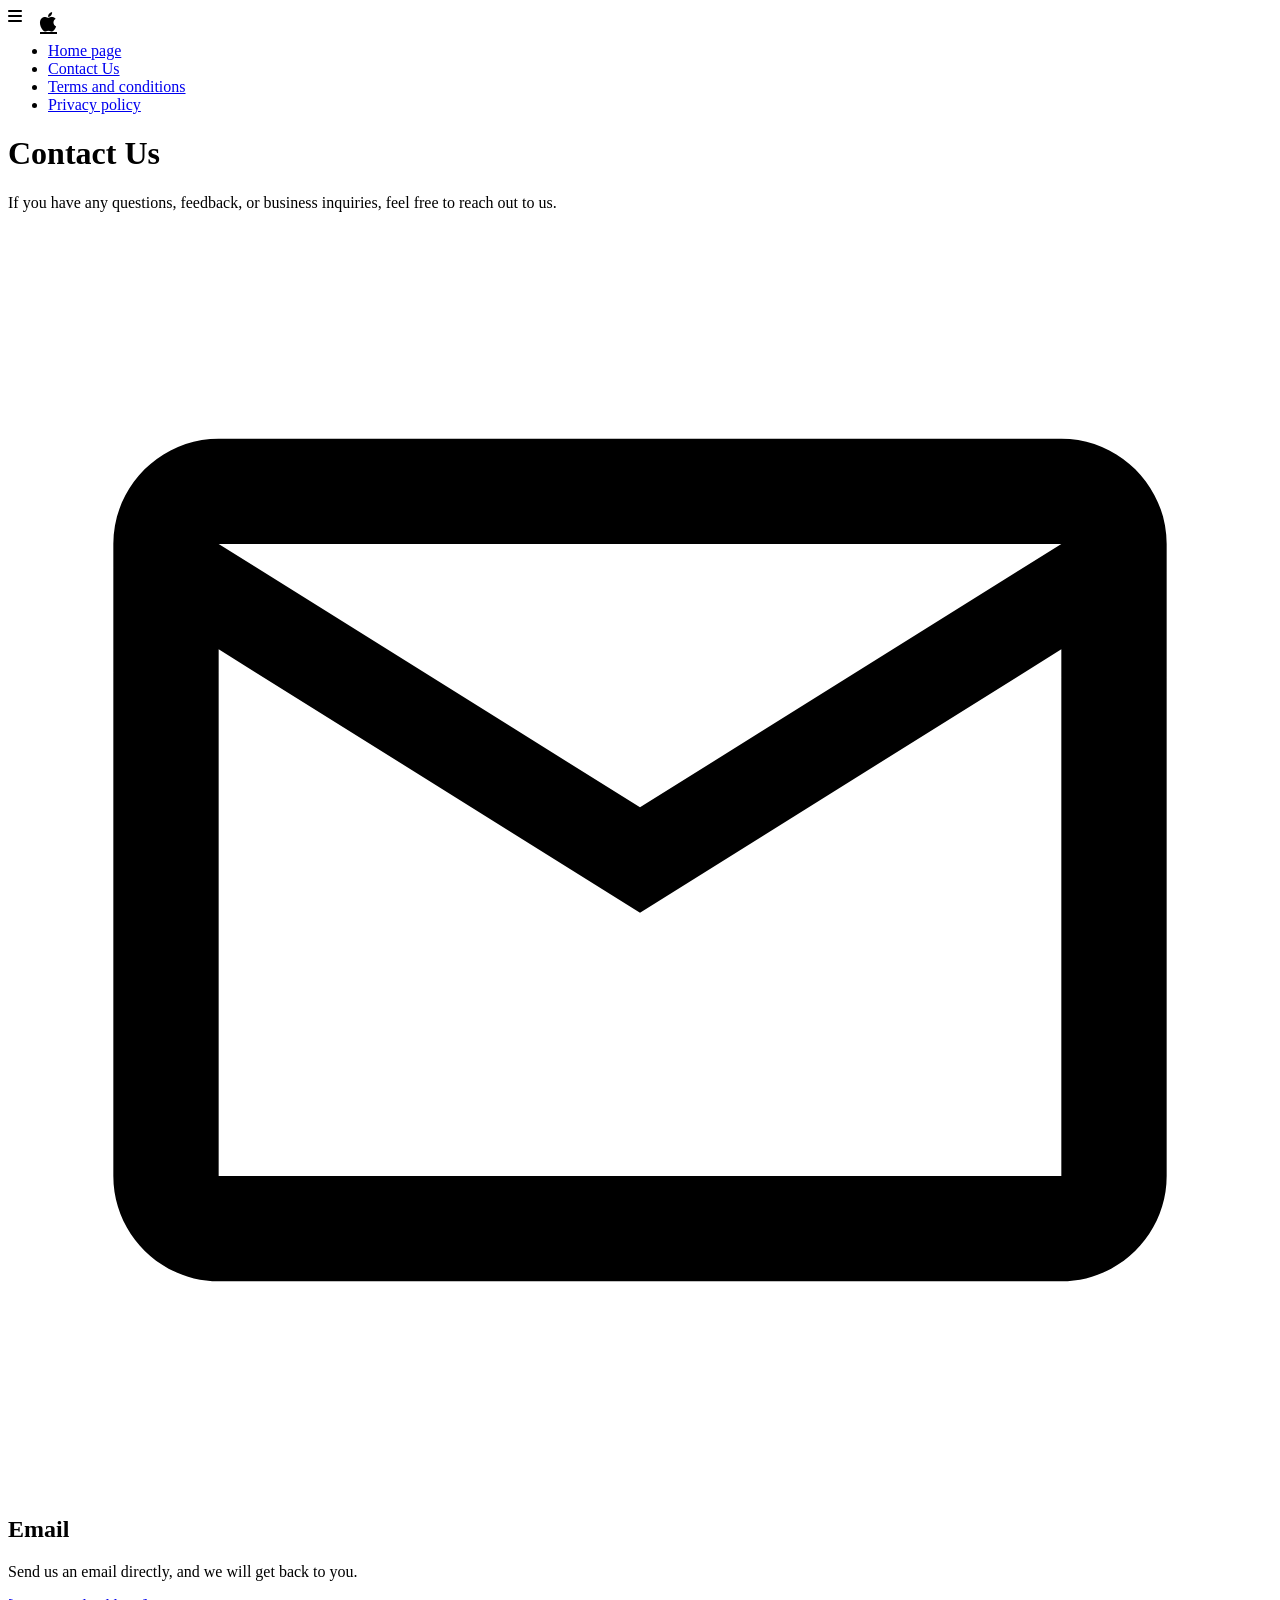
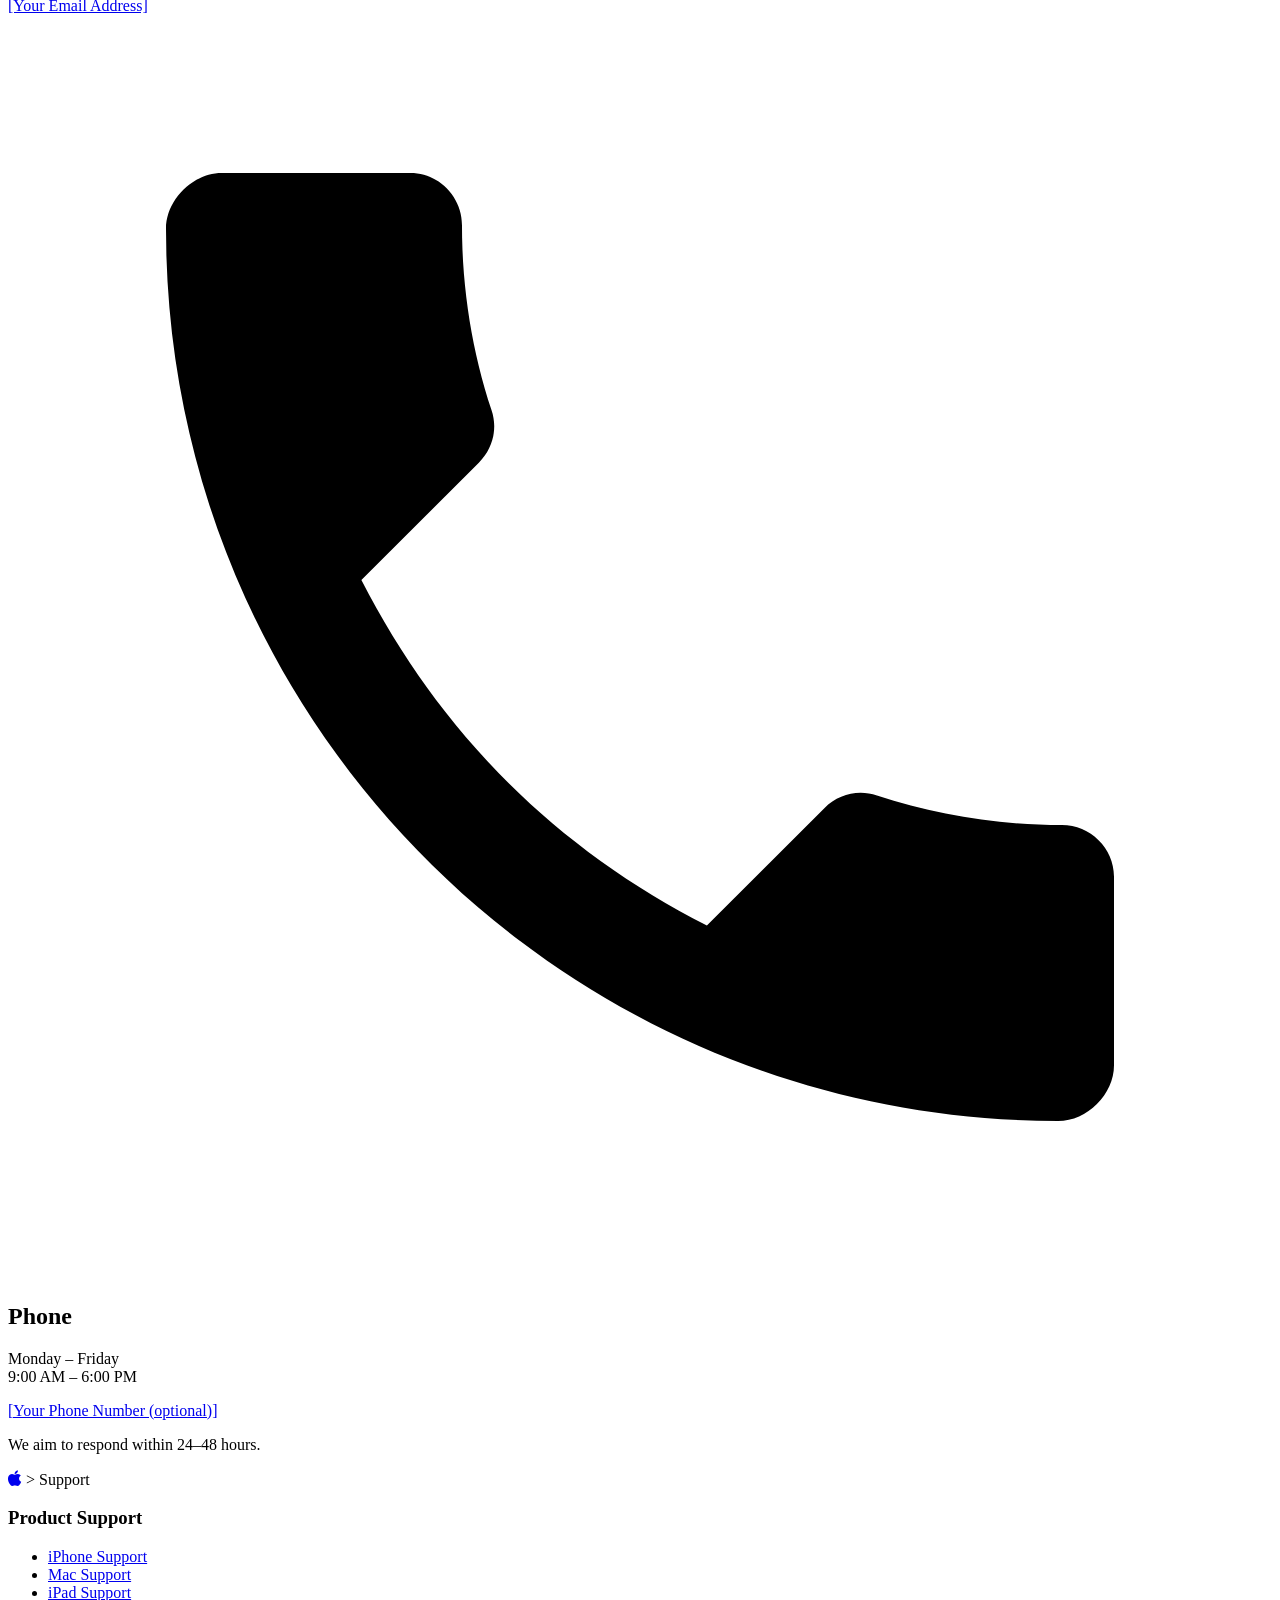
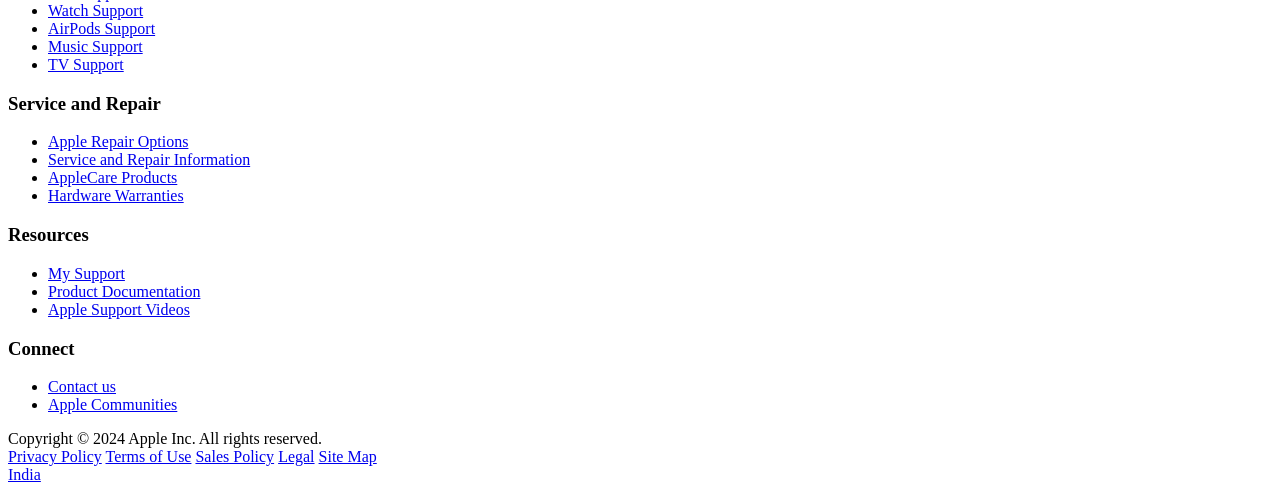
==== contact.html @ 1fc06aa4 "Initialize Apple website at root level" ====
<!DOCTYPE html>
<html lang="en">

<head>
    <meta charset="UTF-8">
    <meta name="viewport" content="width=device-width, initial-scale=1.0">
    <title>Contact Us</title>
    <link rel="stylesheet" href="https://cdnjs.cloudflare.com/ajax/libs/font-awesome/6.5.1/css/all.min.css"
        integrity="sha512-DTOQO9RWCH3ppGqcWaEA1BIZOC6xxalwEsw9c2QQeAIftl+Vegovlnee1c9QX4TctnWMn13TZye+giMm8e2LwA=="
        crossorigin="anonymous" referrerpolicy="no-referrer" />
    <link rel="stylesheet" href="assets/css/styles.css">
    <link rel="stylesheet" href="assets/css/contact.css">
</head>

<body>

  <!-- Global Navigation -->
  <nav class="global-nav">
    <a href="index.html" class="nav-icon"
      style="position: absolute; left: 40px; top: 0; height: 44px; display: flex; align-items: center; color: var(--global-nav-text); z-index: 10000;">
      <i class="fa-brands fa-apple" style="font-size: 22px;"></i>
    </a>
    <div class="nav-content">
      <div class="mobile-menu-toggle" id="mobileMenuToggle">
        <i class="fa-solid fa-bars"></i>
      </div>
      <ul class="nav-list" id="navList">
        <li><a href="index.html">Home page</a></li>
        <li><a href="contact.html" class="active">Contact Us</a></li>
        <li><a href="TandC.html">Terms and conditions</a></li>
        <li><a href="privacy.html">Privacy policy</a></li>
      </ul>
    </div>
  </nav>

    <div class="container">
        <div class="header">
            <h1>Contact Us</h1>
            <p>If you have any questions, feedback, or business inquiries, feel free to reach out to us.</p>
        </div>

        <div class="contact-grid">
            <div class="contact-card">
                <div class="icon-wrapper">
                    <svg viewBox="0 0 24 24" xmlns="http://www.w3.org/2000/svg">
                        <path
                            d="M22 6C22 4.9 21.1 4 20 4H4C2.9 4 2 4.9 2 6V18C2 19.1 2.9 20 4 20H20C21.1 20 22 19.1 22 18V6ZM20 6L12 11L4 6H20ZM20 18H4V8L12 13L20 8V18Z" />
                    </svg>
                </div>
                <h2>Email</h2>
                <p>Send us an email directly, and we will get back to you.</p>
                <a href="mailto:your.email@example.com">[Your Email Address]</a>
            </div>

            <div class="contact-card">
                <div class="icon-wrapper">
                    <svg viewBox="0 0 24 24" xmlns="http://www.w3.org/2000/svg">
                        <path
                            d="M20.01 15.38C18.78 15.38 17.59 15.18 16.5 14.82C16.15 14.7 15.77 14.79 15.5 15.06L13.27 17.29C10.38 15.81 8.19 13.62 6.71 10.73L8.94 8.5C9.21 8.23 9.3 7.85 9.18 7.5C8.82 6.41 8.62 5.22 8.62 3.99C8.62 3.45 8.18 3 7.64 3H4.06C3.51 3 3 3.51 3 4.06C3 13.43 10.57 21 19.94 21C20.49 21 21 20.49 21 19.94V16.36C21 15.82 20.55 15.38 20.01 15.38Z" />
                    </svg>
                </div>
                <h2>Phone</h2>
                <p>Monday – Friday<br>9:00 AM – 6:00 PM</p>
                <a href="tel:your-phone-number">[Your Phone Number (optional)]</a>
            </div>
        </div>

        <div class="footer-note">
            <p>We aim to respond within 24–48 hours.</p>
        </div>
    </div>

  <!-- Footer -->
  <footer class="global-footer">
    <div class="footer-content">
      <div class="footer-breadcrumbs">
        <a href="#" class="footer-logo"><i class="fa-brands fa-apple" style="font-size: 18px;"></i></a> > Support
      </div>
      <div class="footer-directory">
        <div class="footer-column">
          <h3>Product Support</h3>
          <ul>
            <li><a href="#">iPhone Support</a></li>
            <li><a href="#">Mac Support</a></li>
            <li><a href="#">iPad Support</a></li>
            <li><a href="#">Watch Support</a></li>
            <li><a href="#">AirPods Support</a></li>
            <li><a href="#">Music Support</a></li>
            <li><a href="#">TV Support</a></li>
          </ul>
        </div>
        <div class="footer-column">
          <h3>Service and Repair</h3>
          <ul>
            <li><a href="#">Apple Repair Options</a></li>
            <li><a href="#">Service and Repair Information</a></li>
            <li><a href="#">AppleCare Products</a></li>
            <li><a href="#">Hardware Warranties</a></li>
          </ul>
        </div>
        <div class="footer-column">
          <h3>Resources</h3>
          <ul>
            <li><a href="#">My Support</a></li>
            <li><a href="#">Product Documentation</a></li>
            <li><a href="#">Apple Support Videos</a></li>
          </ul>
        </div>
        <div class="footer-column">
          <h3>Connect</h3>
          <ul>
            <li><a href="contact.html">Contact us</a></li>
            <li><a href="#">Apple Communities</a></li>
          </ul>
        </div>
      </div>
      <div class="footer-legal">
        <div class="footer-legal-copyright">
          Copyright &copy; 2024 Apple Inc. All rights reserved.
        </div>
        <div class="footer-legal-links">
          <a href="privacy.html">Privacy Policy</a>
          <a href="TandC.html">Terms of Use</a>
          <a href="#">Sales Policy</a>
          <a href="#">Legal</a>
          <a href="#">Site Map</a>
        </div>
        <div class="footer-locale">
          <a href="#">India</a>
        </div>
      </div>
    </div>
  </footer>

  <script src="assets/js/script.js"></script>

</body>

</html>
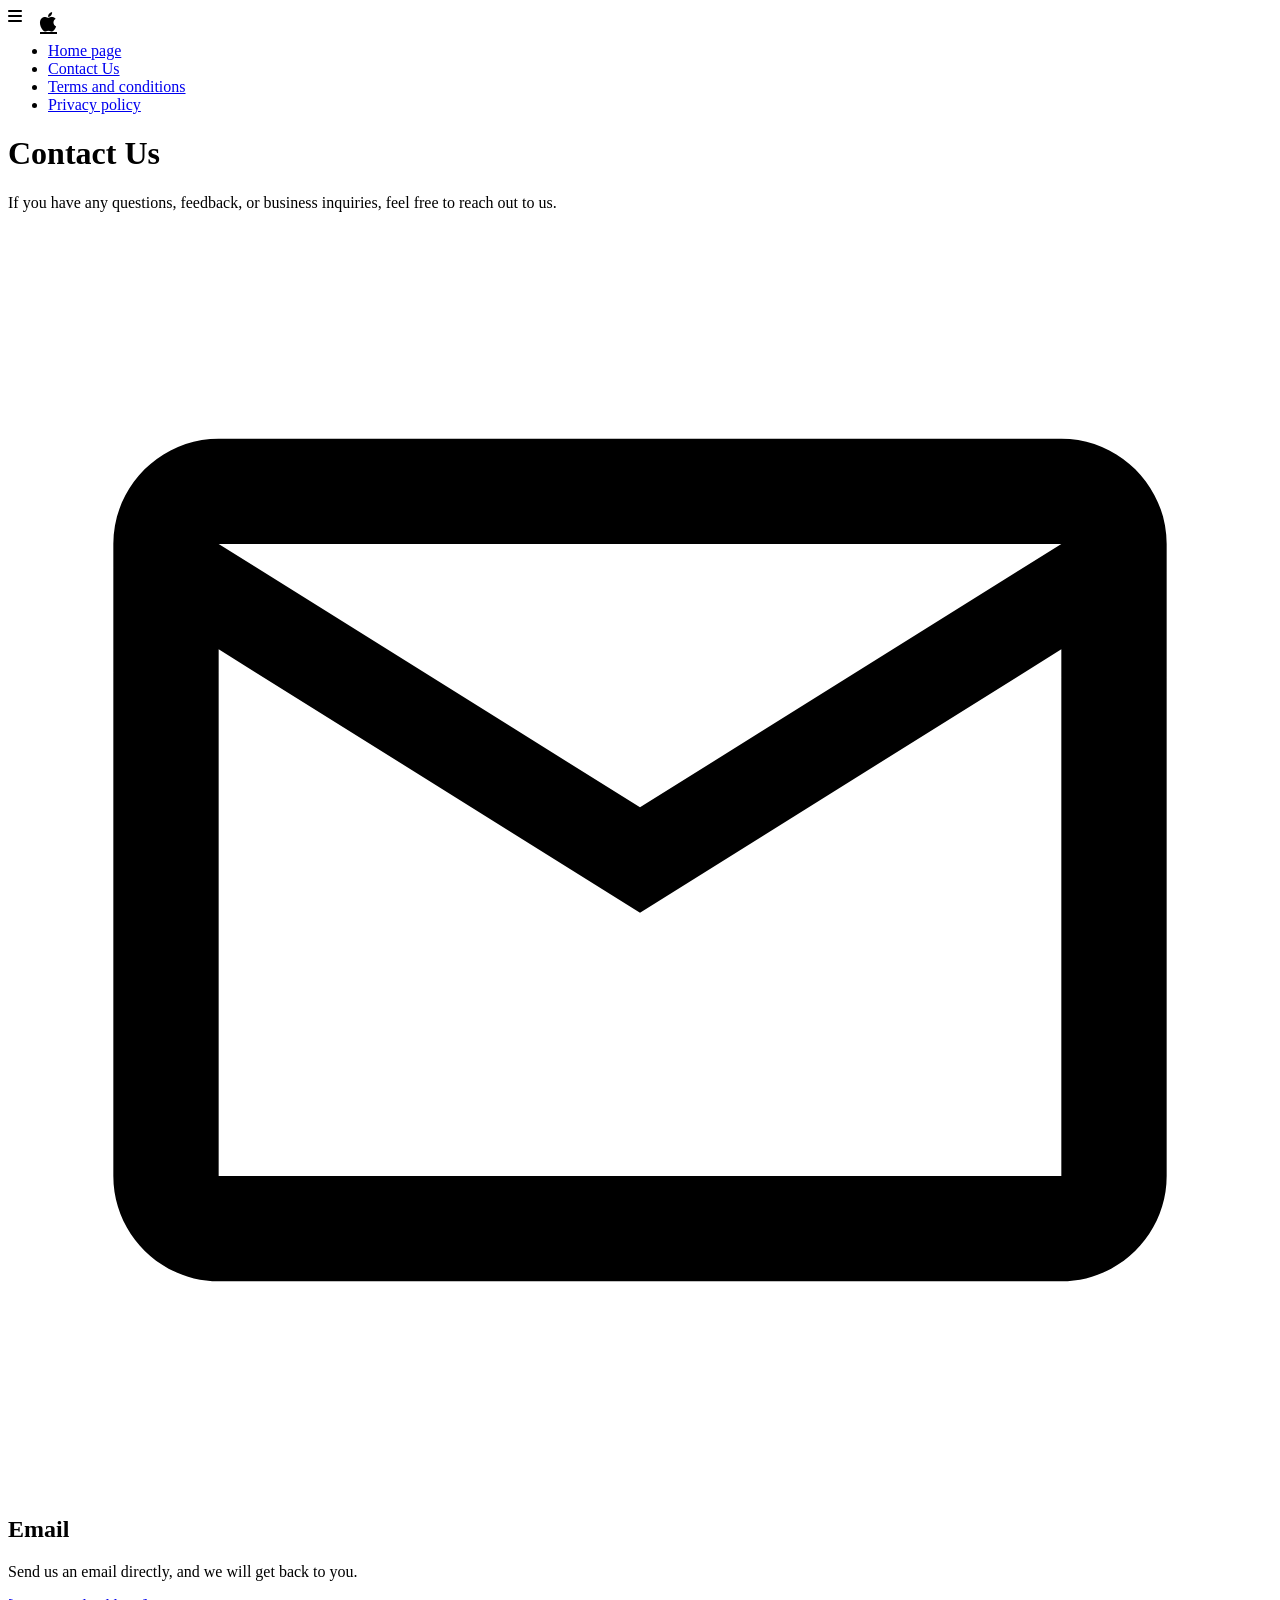
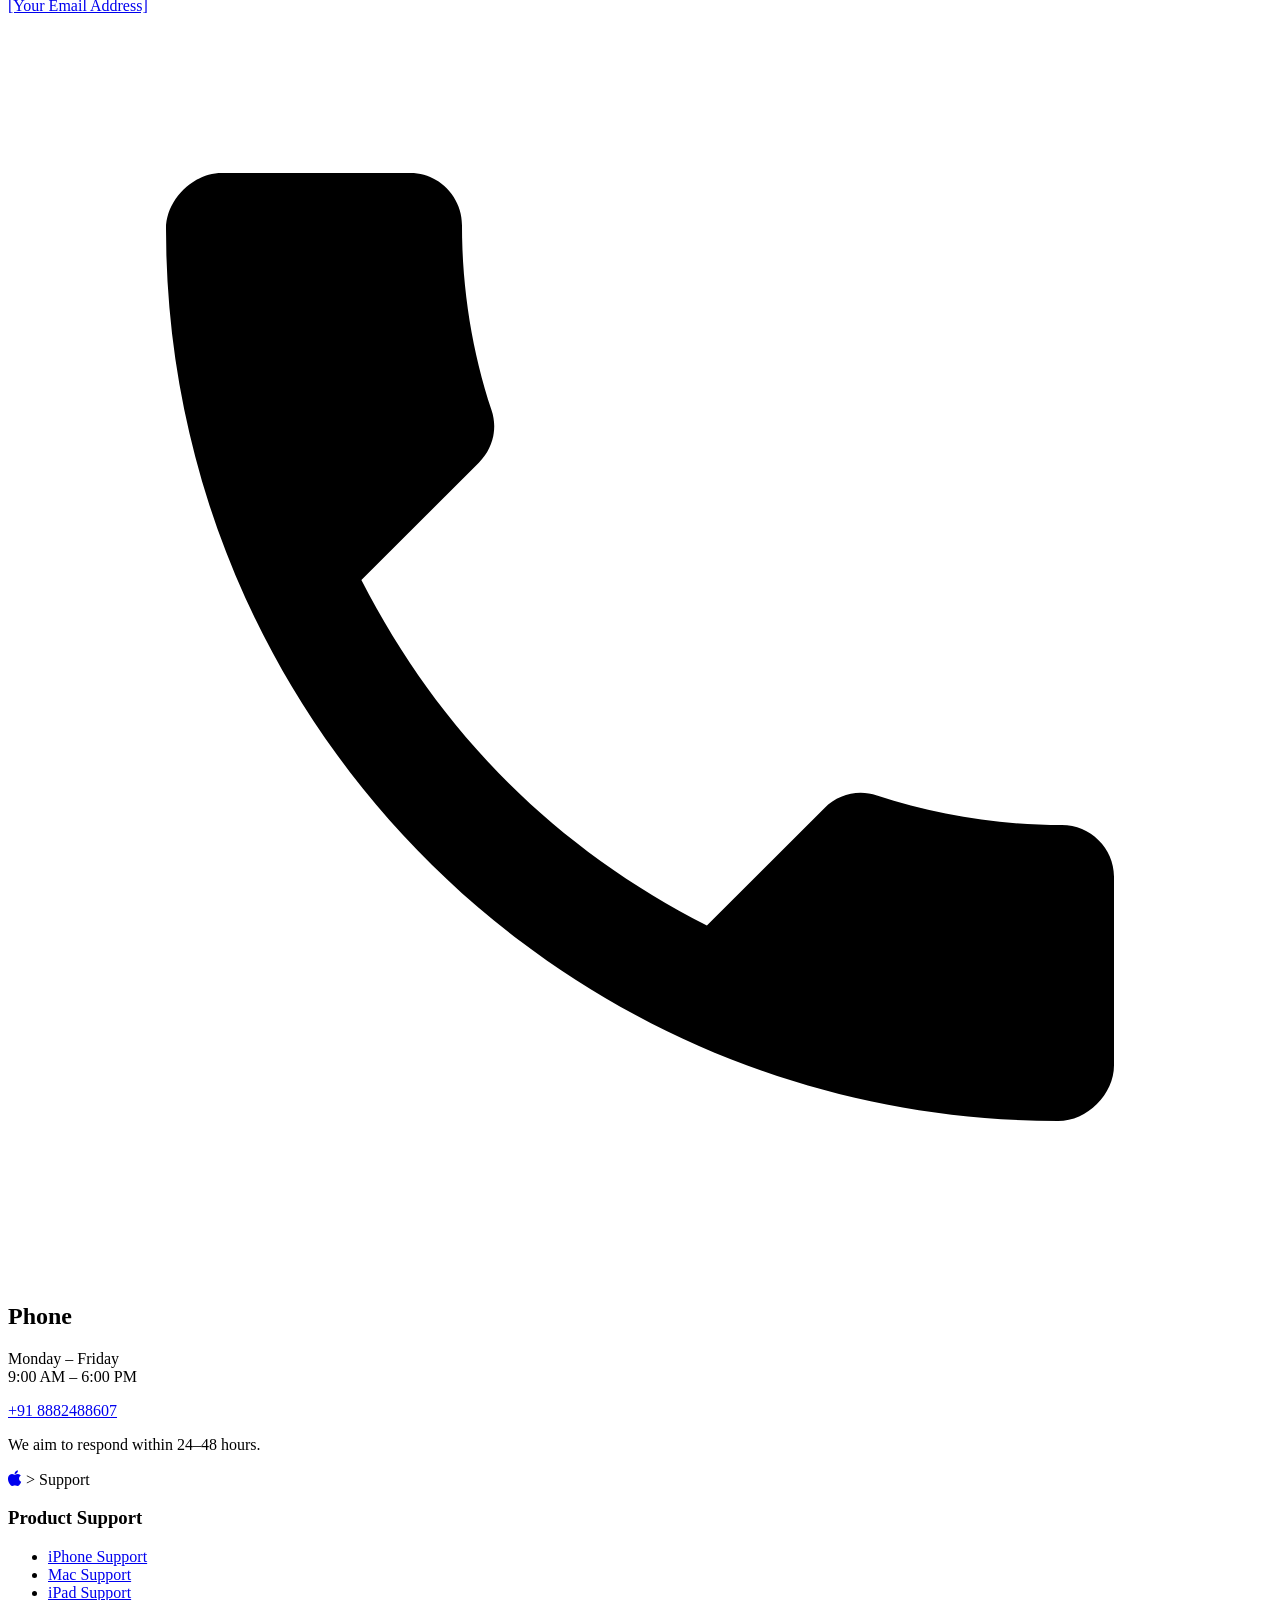
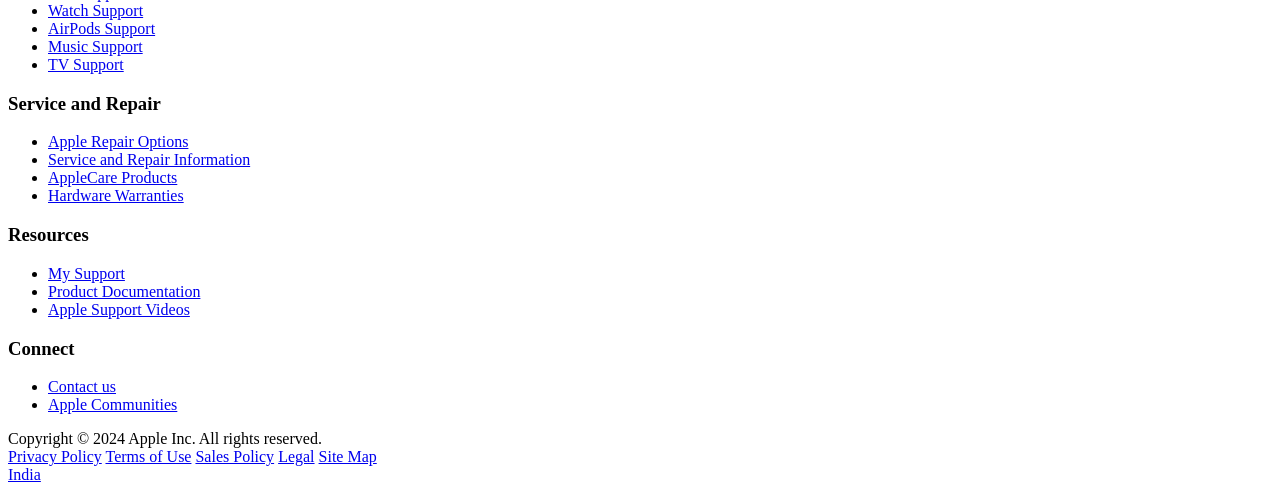
==== commit 8e678fd9: "Update popup text, contact info, and animations" ====
--- a/contact.html
+++ b/contact.html
@@ -2,14 +2,14 @@
 <html lang="en">
 
 <head>
-    <meta charset="UTF-8">
-    <meta name="viewport" content="width=device-width, initial-scale=1.0">
-    <title>Contact Us</title>
-    <link rel="stylesheet" href="https://cdnjs.cloudflare.com/ajax/libs/font-awesome/6.5.1/css/all.min.css"
-        integrity="sha512-DTOQO9RWCH3ppGqcWaEA1BIZOC6xxalwEsw9c2QQeAIftl+Vegovlnee1c9QX4TctnWMn13TZye+giMm8e2LwA=="
-        crossorigin="anonymous" referrerpolicy="no-referrer" />
-    <link rel="stylesheet" href="assets/css/styles.css">
-    <link rel="stylesheet" href="assets/css/contact.css">
+  <meta charset="UTF-8">
+  <meta name="viewport" content="width=device-width, initial-scale=1.0">
+  <title>Contact Us</title>
+  <link rel="stylesheet" href="https://cdnjs.cloudflare.com/ajax/libs/font-awesome/6.5.1/css/all.min.css"
+    integrity="sha512-DTOQO9RWCH3ppGqcWaEA1BIZOC6xxalwEsw9c2QQeAIftl+Vegovlnee1c9QX4TctnWMn13TZye+giMm8e2LwA=="
+    crossorigin="anonymous" referrerpolicy="no-referrer" />
+  <link rel="stylesheet" href="assets/css/styles.css">
+  <link rel="stylesheet" href="assets/css/contact.css">
 </head>
 
 <body>
@@ -33,45 +33,48 @@
     </div>
   </nav>
 
+  <main class="fade-in-entry">
     <div class="container">
-        <div class="header">
-            <h1>Contact Us</h1>
-            <p>If you have any questions, feedback, or business inquiries, feel free to reach out to us.</p>
+      <div class="header reveal-block">
+        <h1>Contact Us</h1>
+        <p>If you have any questions, feedback, or business inquiries, feel free to reach out to us.</p>
+      </div>
+
+      <div class="contact-grid reveal-block">
+        <div class="contact-card reveal-block">
+          <div class="icon-wrapper">
+            <svg viewBox="0 0 24 24" xmlns="http://www.w3.org/2000/svg">
+              <path
+                d="M22 6C22 4.9 21.1 4 20 4H4C2.9 4 2 4.9 2 6V18C2 19.1 2.9 20 4 20H20C21.1 20 22 19.1 22 18V6ZM20 6L12 11L4 6H20ZM20 18H4V8L12 13L20 8V18Z" />
+            </svg>
+          </div>
+          <h2>Email</h2>
+          <p>Send us an email directly, and we will get back to you.</p>
+          <a href="mailto:your.email@example.com">[Your Email Address]</a>
         </div>
 
-        <div class="contact-grid">
-            <div class="contact-card">
-                <div class="icon-wrapper">
-                    <svg viewBox="0 0 24 24" xmlns="http://www.w3.org/2000/svg">
-                        <path
-                            d="M22 6C22 4.9 21.1 4 20 4H4C2.9 4 2 4.9 2 6V18C2 19.1 2.9 20 4 20H20C21.1 20 22 19.1 22 18V6ZM20 6L12 11L4 6H20ZM20 18H4V8L12 13L20 8V18Z" />
-                    </svg>
-                </div>
-                <h2>Email</h2>
-                <p>Send us an email directly, and we will get back to you.</p>
-                <a href="mailto:your.email@example.com">[Your Email Address]</a>
-            </div>
+        <div class="contact-card reveal-block">
+          <div class="icon-wrapper">
+            <svg viewBox="0 0 24 24" xmlns="http://www.w3.org/2000/svg">
+              <path
+                d="M20.01 15.38C18.78 15.38 17.59 15.18 16.5 14.82C16.15 14.7 15.77 14.79 15.5 15.06L13.27 17.29C10.38 15.81 8.19 13.62 6.71 10.73L8.94 8.5C9.21 8.23 9.3 7.85 9.18 7.5C8.82 6.41 8.62 5.22 8.62 3.99C8.62 3.45 8.18 3 7.64 3H4.06C3.51 3 3 3.51 3 4.06C3 13.43 10.57 21 19.94 21C20.49 21 21 20.49 21 19.94V16.36C21 15.82 20.55 15.38 20.01 15.38Z" />
+            </svg>
+          </div>
+          <h2>Phone</h2>
+          <p>Monday – Friday<br>9:00 AM – 6:00 PM</p>
+          <a href="tel:+918882488607">+91 8882488607</a>
+        </div>
+      </div>
 
-            <div class="contact-card">
-                <div class="icon-wrapper">
-                    <svg viewBox="0 0 24 24" xmlns="http://www.w3.org/2000/svg">
-                        <path
-                            d="M20.01 15.38C18.78 15.38 17.59 15.18 16.5 14.82C16.15 14.7 15.77 14.79 15.5 15.06L13.27 17.29C10.38 15.81 8.19 13.62 6.71 10.73L8.94 8.5C9.21 8.23 9.3 7.85 9.18 7.5C8.82 6.41 8.62 5.22 8.62 3.99C8.62 3.45 8.18 3 7.64 3H4.06C3.51 3 3 3.51 3 4.06C3 13.43 10.57 21 19.94 21C20.49 21 21 20.49 21 19.94V16.36C21 15.82 20.55 15.38 20.01 15.38Z" />
-                    </svg>
-                </div>
-                <h2>Phone</h2>
-                <p>Monday – Friday<br>9:00 AM – 6:00 PM</p>
-                <a href="tel:your-phone-number">[Your Phone Number (optional)]</a>
-            </div>
-        </div>
-
-        <div class="footer-note">
-            <p>We aim to respond within 24–48 hours.</p>
-        </div>
+      <div class="footer-note reveal-block">
+        <p>We aim to respond within 24–48 hours.</p>
+      </div>
     </div>
 
+  </main>
+
   <!-- Footer -->
-  <footer class="global-footer">
+  <footer class="global-footer reveal-block">
     <div class="footer-content">
       <div class="footer-breadcrumbs">
         <a href="#" class="footer-logo"><i class="fa-brands fa-apple" style="font-size: 18px;"></i></a> > Support
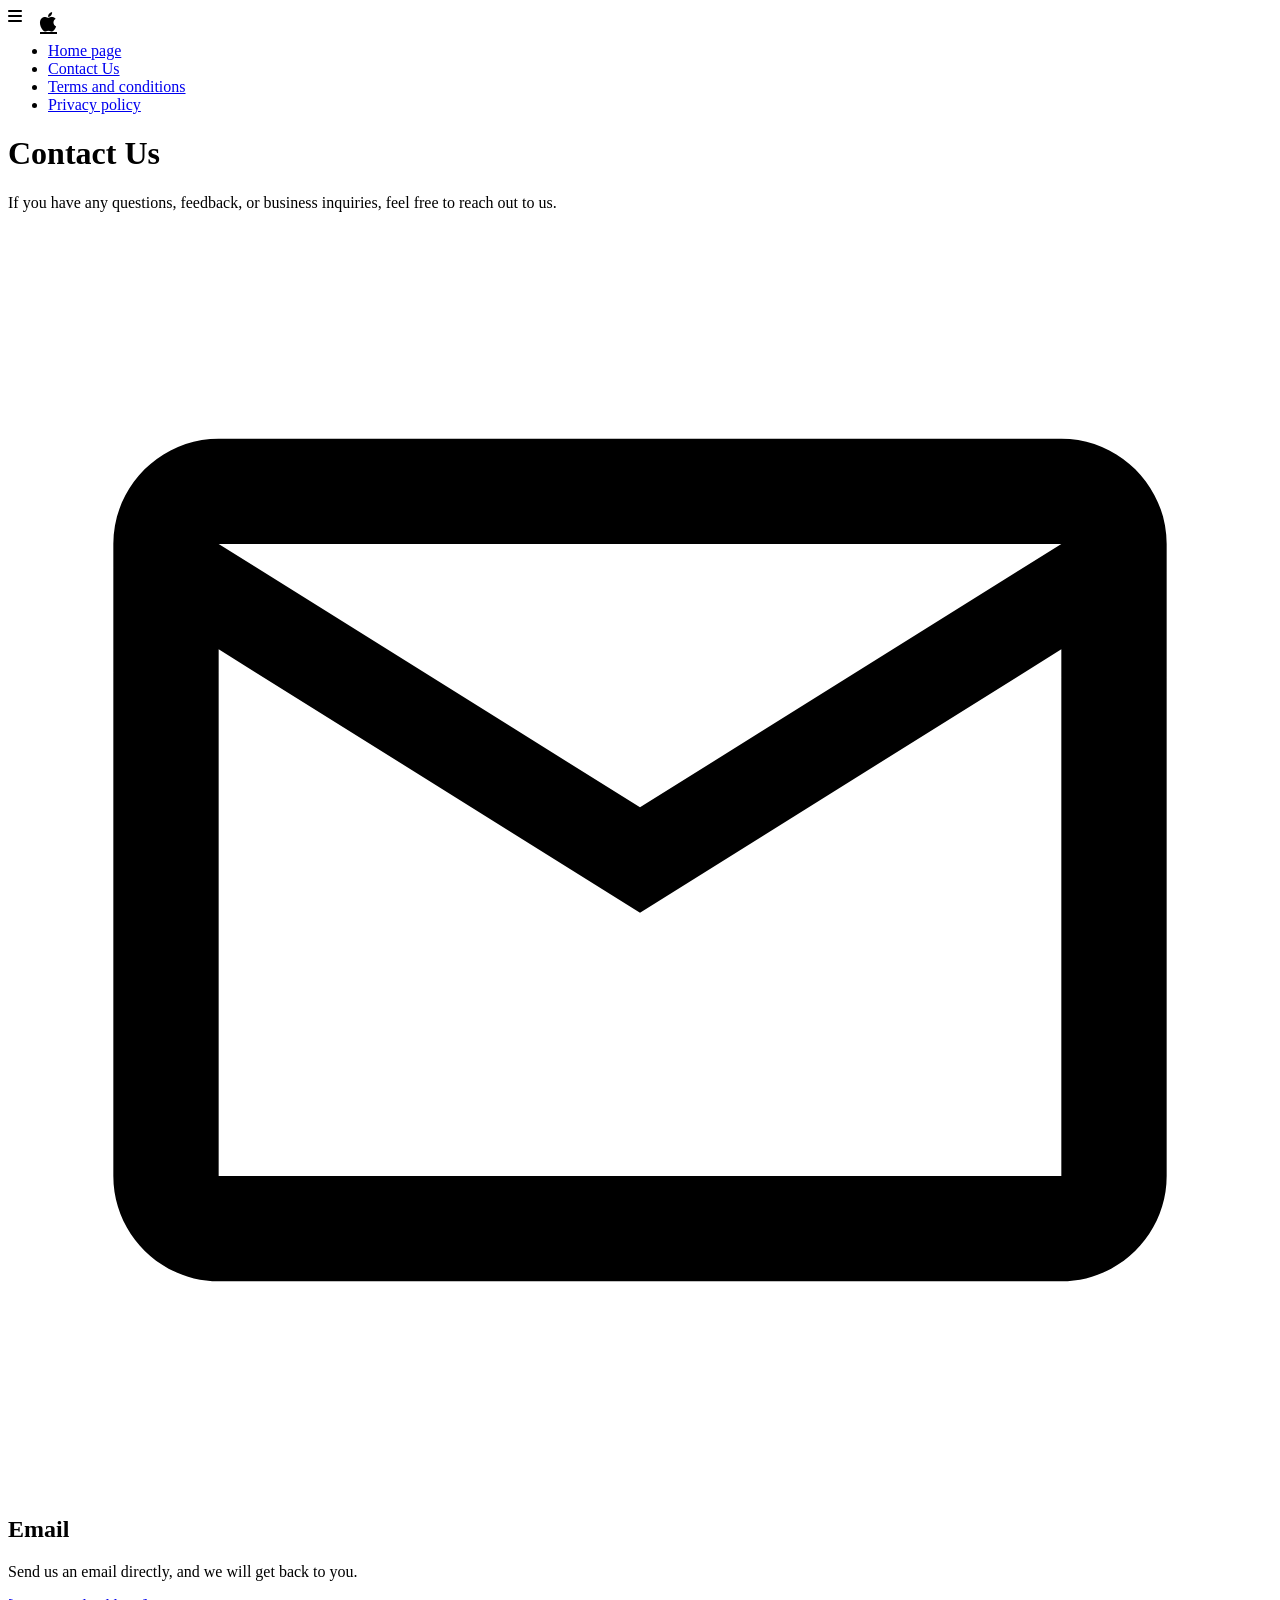
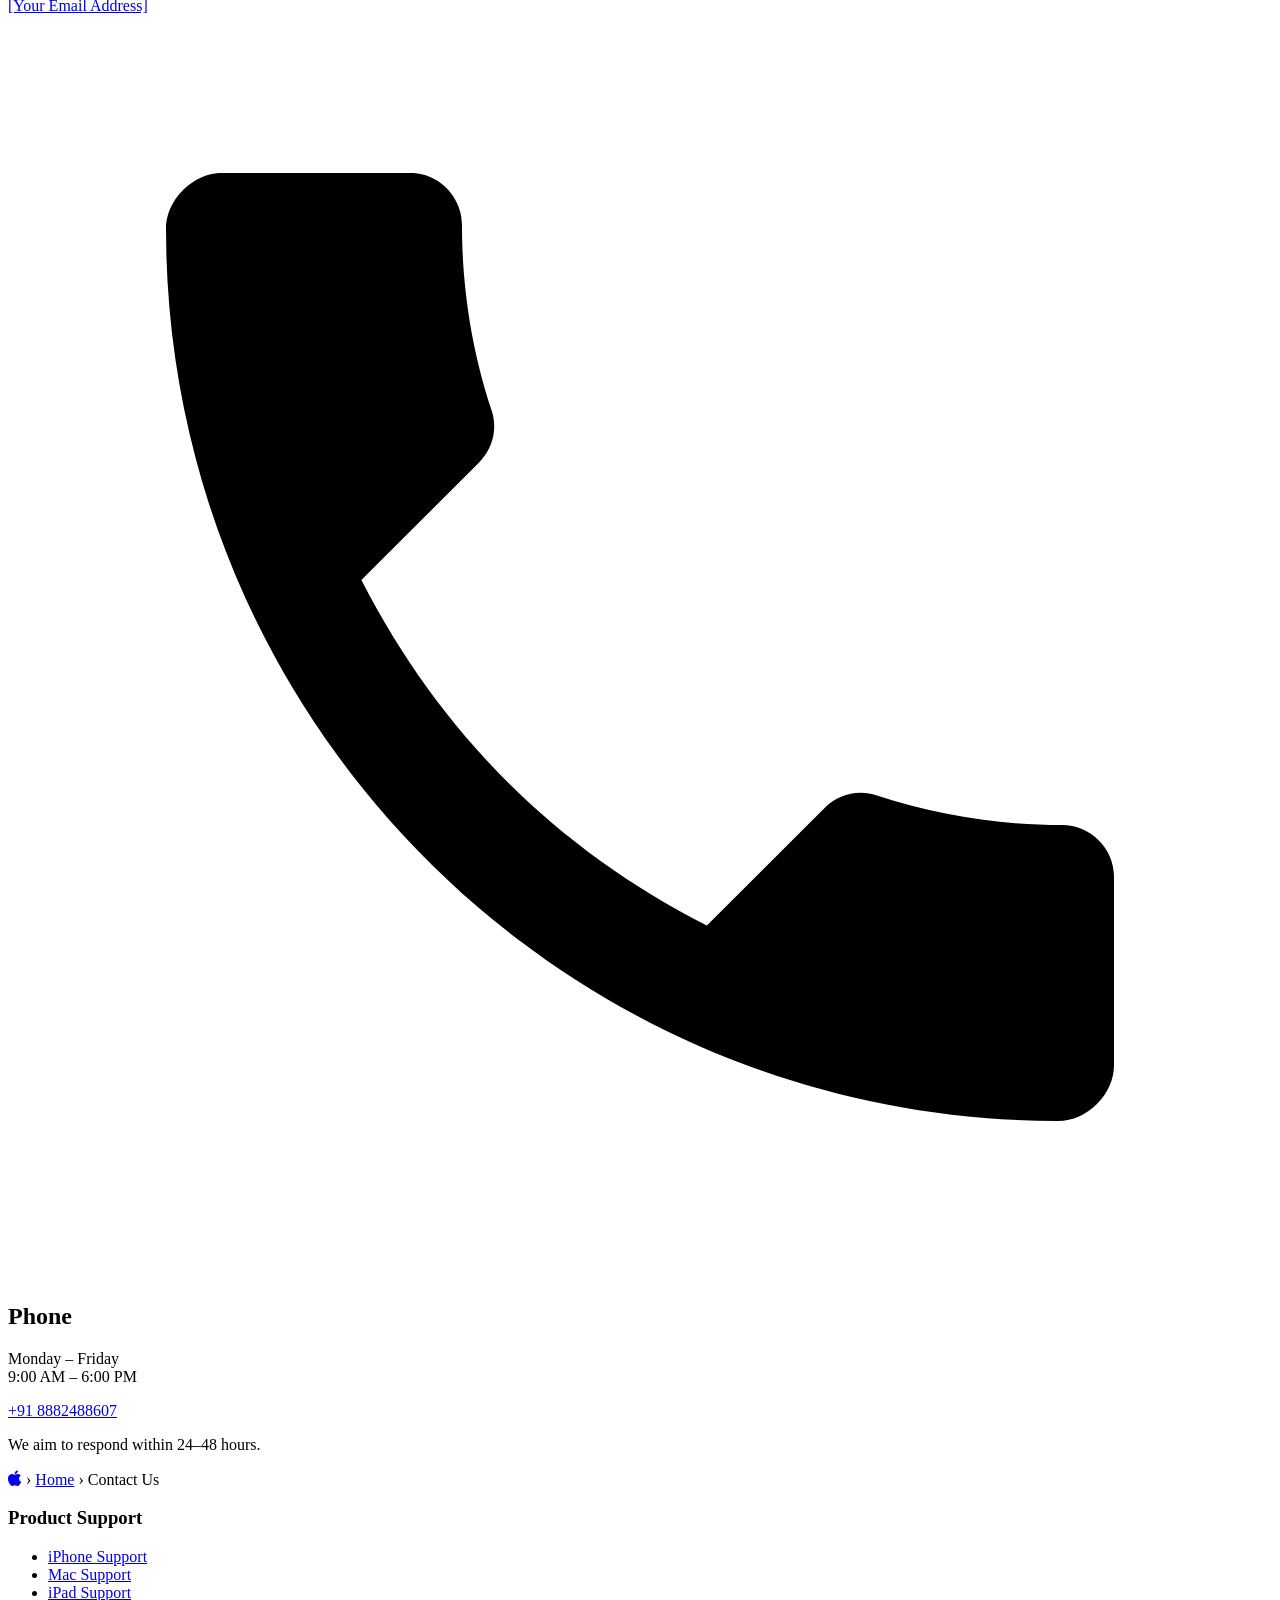
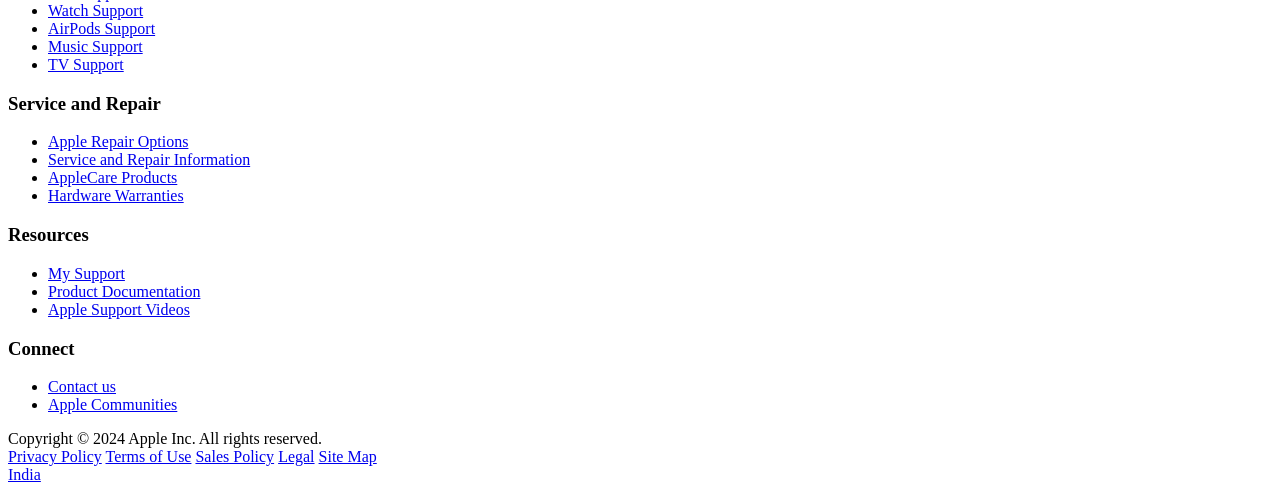
==== commit 0f50a72b: "Update footer breadcrumbs and links. Change Support to Home, update Contact Us, Terms of Use, and Sa" ====
--- a/contact.html
+++ b/contact.html
@@ -77,7 +77,11 @@
   <footer class="global-footer reveal-block">
     <div class="footer-content">
       <div class="footer-breadcrumbs">
-        <a href="#" class="footer-logo"><i class="fa-brands fa-apple" style="font-size: 18px;"></i></a> > Support
+        <a href="index.html" class="footer-logo"><i class="fa-brands fa-apple" style="font-size: 18px;"></i></a>
+        <span class="separator">›</span>
+        <a href="index.html">Home</a>
+        <span class="separator">›</span>
+        <span>Contact Us</span>
       </div>
       <div class="footer-directory">
         <div class="footer-column">
@@ -124,7 +128,7 @@
         <div class="footer-legal-links">
           <a href="privacy.html">Privacy Policy</a>
           <a href="TandC.html">Terms of Use</a>
-          <a href="#">Sales Policy</a>
+          <a href="privacy.html">Sales Policy</a>
           <a href="#">Legal</a>
           <a href="#">Site Map</a>
         </div>
